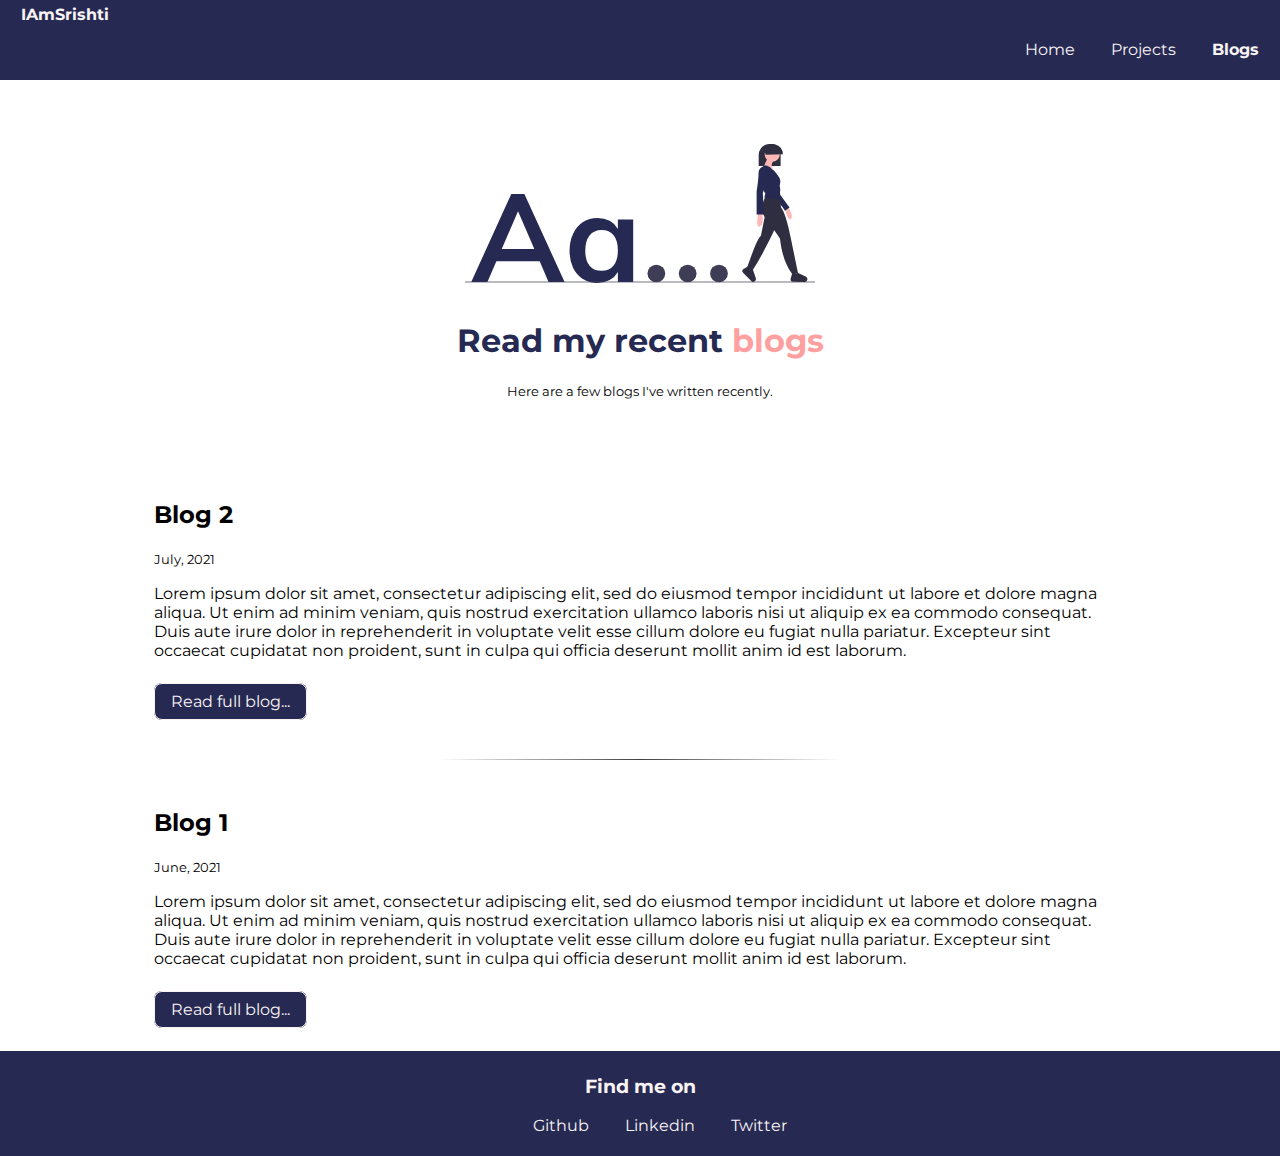
==== blogs.html @ d9eb635a "Portfolio" ====
<!DOCTYPE html>
<html lang="en">
  <head>
    <meta charset="UTF-8" />
    <meta http-equiv="X-UA-Compatible" content="IE=edge" />
    <meta name="viewport" content="width=device-width, initial-scale=1.0" />
    <title>Blogs | Srishti Maurya</title>
    <link rel="stylesheet" href="css/styles.css" />
  </head>
  <body>
    <nav class="navigation">
      <div>
        <a href="index.html" class="navigation-brand"> IAmSrishti</a>
      </div>
      <ul class="header-link">
        <li><a href="index.html" >Home</a></li>

        <li><a href="projects.html" >Projects</a></li>

        <li><a href="blogs.html" class="link-active">Blogs</a></li>
      </ul>
    </nav>

    <header class="intro">
      <img
        src="/images/blogs.svg"
        alt="img-projects"
        class="intro-img-heading"
      />
      <h1 class="intro-heading">
        Read my recent
        <span class="intro-heading-inverted">blogs</span>
      </h1>
      <p class="intro-body">
        <small>Here are a few blogs I've written recently.</small>
      </p>
    </header>
    
    <section class="section-project">
      <div>
        <h2>Blog 2</h2>
        <small>July, 2021</small>
        <p>
            Lorem ipsum dolor sit amet, consectetur adipiscing elit, sed do eiusmod tempor incididunt ut labore et dolore magna aliqua. Ut enim ad minim veniam, quis nostrud exercitation ullamco laboris nisi ut aliquip ex ea commodo consequat. Duis aute irure dolor in reprehenderit in voluptate velit esse cillum dolore eu fugiat nulla pariatur. Excepteur sint occaecat cupidatat non proident, sunt in culpa qui officia deserunt mollit anim id est laborum.
        </p>
        <ul class="section-project-link">
          <li>
            <a href="/blogs/blog2.html" class="section-white-link">Read full blog...</a>
          </li>
        
        </ul>
      </div>
    </section>
    <hr>
    <section class="section-project">
        <div>
          <h2>Blog 1</h2>
          <small>June, 2021</small>
          <p>
            Lorem ipsum dolor sit amet, consectetur adipiscing elit, sed do eiusmod tempor incididunt ut labore et dolore magna aliqua. Ut enim ad minim veniam, quis nostrud exercitation ullamco laboris nisi ut aliquip ex ea commodo consequat. Duis aute irure dolor in reprehenderit in voluptate velit esse cillum dolore eu fugiat nulla pariatur. Excepteur sint occaecat cupidatat non proident, sunt in culpa qui officia deserunt mollit anim id est laborum.
          </p>
          <ul class="section-project-link">
            <li>
              <a href="/blogs/blog1.html" class="section-white-link">Read full blog...</a>
            </li>
          
          </ul>
        </div>
      </section>
    <footer>
      <div class="navigation">
        <h3>Find me on</h3>
        <ul class="footer-link">
          <li>
            <a href="https://github.com/srishti-maurya">Github</a>
          </li>
          <li>
            <a href="https://www.linkedin.com/in/mauryasrishti22/">Linkedin</a>
          </li>
          <li>
            <a href="https://twitter.com/SrishtiMaurya1?s=09">Twitter</a>
          </li>
        </ul>
      </div>
    </footer>
  </body>
</html>
---- css/styles.css ----
@import url("https://fonts.googleapis.com/css2?family=Montserrat:wght@300;700&display=swap");

/* color declaration */
:root {
  --primary-color: #262a53;
  --secondary-color: #ffa0a0;
  --simple-color: #FAF3F3;
}
/* body  */
body {
  margin: 0px;
  font-family: "Montserrat", sans-serif;
}
/* navigation bar */
.navigation {
  background-color: var(--primary-color);
  padding: 0.3rem;
}
.navigation a {
  text-decoration: none;
  color: var(--simple-color);
  padding: 0.5rem 1rem;
}
.navigation .navigation-brand {
  font-weight: bold;
}
.header-link {
  text-align: right;
}
.header-link li {
  display: inline;
}
.header-link .link-active {
  font-weight: bold;
}
/* home page heading */
.intro {
  padding: 4rem 1rem;
}
.intro .intro-img-heading {
  max-width: 80%;
  width: 350px;
  display: block;
  margin: auto;
}

.intro .intro-heading {
  text-align: center;
  padding-top: 1rem;
  color: var(--primary-color);
}

.intro .intro-heading .intro-heading-inverted {
  color: var(--secondary-color);
}

.intro .intro-body {
  text-align: center;
}

/* off white section */
.section-off-white{
    background-color: var(--simple-color);
    padding: 3.5rem 0rem;
    text-align: center;
}

.section-heading{
    color: var(--primary-color);
}
.section-body{
    padding: 1rem 7rem;

}
.section-off-white-link{
    text-decoration: none;
    border: 1px solid ;
    padding: 0.5rem 1rem;
    color: var(--primary-color);
    background-color: var(--simple-color);
    border-radius: 0.5rem;
    margin-top: 3rem;
}
/* white section */
.section-white{
    padding: 3.5rem 0rem;
    text-align: center;
}

.section-white-link{
    text-decoration: none;
    border: 1px solid ;
    padding: 0.5rem 1rem;
    color: var(--simple-color);
    background-color: var(--primary-color);
    border-radius: 0.5rem;
    margin-top: 3rem;
}
/* footer */
.navigation h3{
    color: var(--simple-color);
    text-align: center;
}
.footer-link{
    text-align: center;
}
.footer-link li{
    display: inline;
}

/* projects page */
.section-project{
 padding: 0 12%;
}
.section-project-link{
    padding-left: 0rem;
    margin: 2rem 0rem;
   
}

.section-project-link li{
display: inline;
margin-right: 1rem; 
}

hr{
    border: 0;
    height: 1px;
    width: 25rem;
    background-image: linear-gradient(to right, rgba(0, 0, 0, 0), rgba(0, 0, 0, 0.75), rgba(0, 0, 0, 0));
  margin: 3rem auto;

}
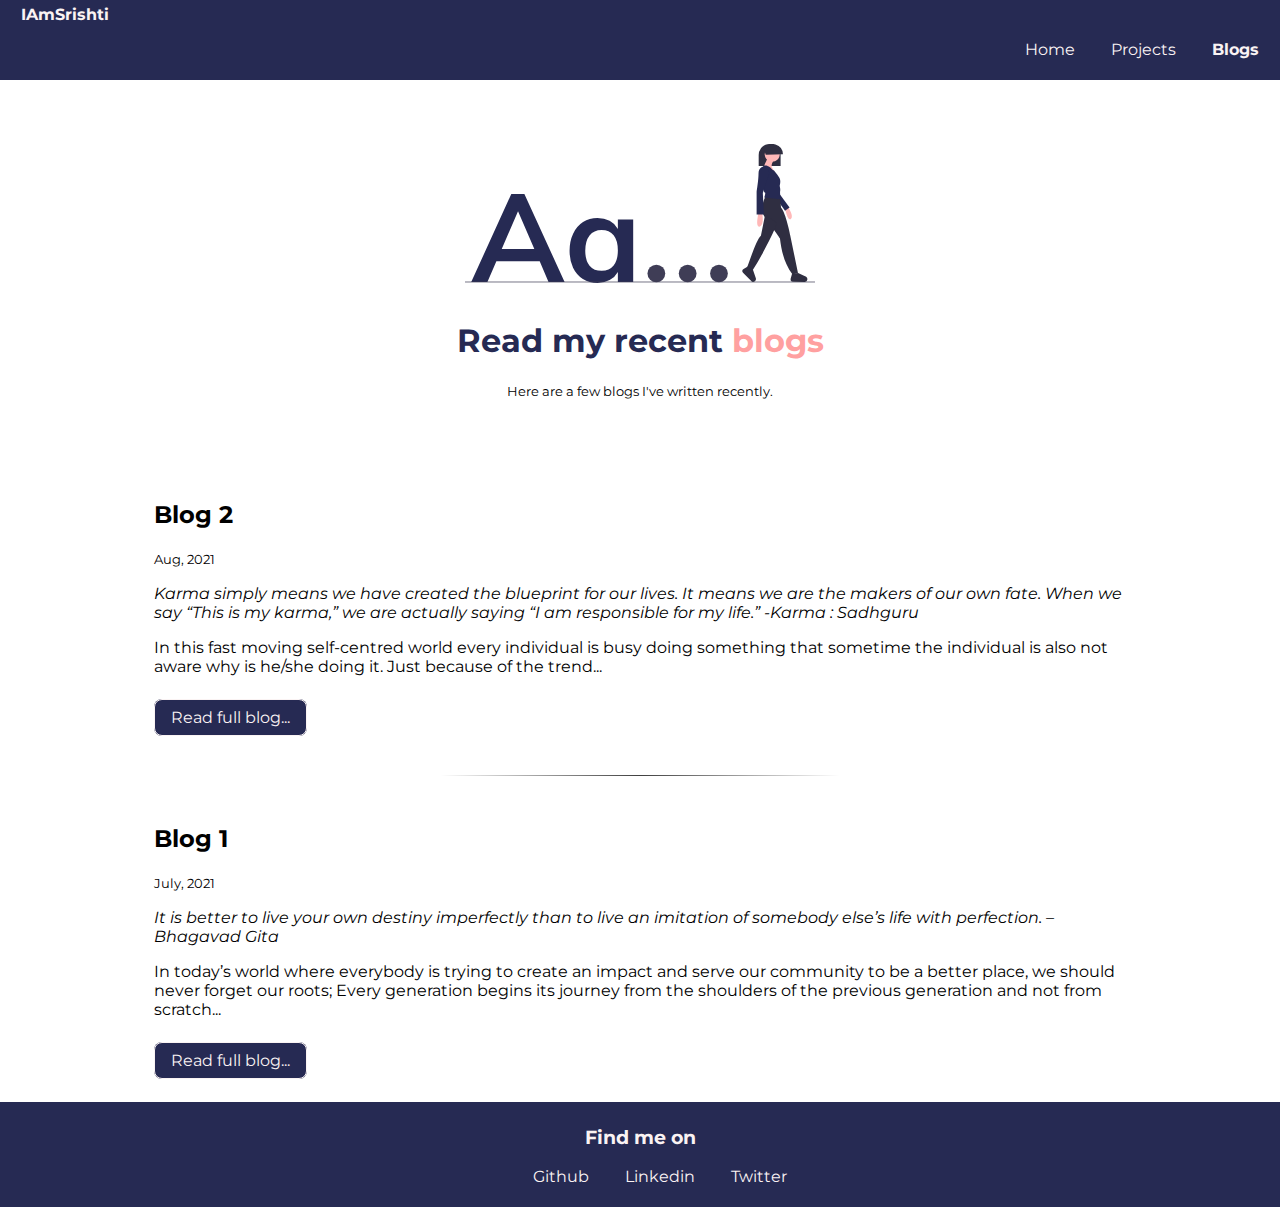
==== commit 36739216: "added blogs" ====
--- a/blogs.html
+++ b/blogs.html
@@ -39,10 +39,16 @@
     <section class="section-project">
       <div>
         <h2>Blog 2</h2>
-        <small>July, 2021</small>
+        <small>Aug, 2021</small>
+        <div class="blog-body">
+        <p><span class="quote"> <em><italic>  Karma simply means we have created the blueprint for our lives. It means we are the makers of our own fate. When we say “This is my karma,” we are actually saying “I am responsible for my life.”
+          -Karma : Sadhguru</italic></em></span></p>
         <p>
-            Lorem ipsum dolor sit amet, consectetur adipiscing elit, sed do eiusmod tempor incididunt ut labore et dolore magna aliqua. Ut enim ad minim veniam, quis nostrud exercitation ullamco laboris nisi ut aliquip ex ea commodo consequat. Duis aute irure dolor in reprehenderit in voluptate velit esse cillum dolore eu fugiat nulla pariatur. Excepteur sint occaecat cupidatat non proident, sunt in culpa qui officia deserunt mollit anim id est laborum.
+         
+         In this fast moving self-centred world every individual is busy doing something that sometime the individual is also not aware why is he/she doing it. Just because of the trend... 
+    
         </p>
+      </div>
         <ul class="section-project-link">
           <li>
             <a href="/blogs/blog2.html" class="section-white-link">Read full blog...</a>
@@ -55,9 +61,14 @@
     <section class="section-project">
         <div>
           <h2>Blog 1</h2>
-          <small>June, 2021</small>
+          <small>July, 2021</small>
           <p>
-            Lorem ipsum dolor sit amet, consectetur adipiscing elit, sed do eiusmod tempor incididunt ut labore et dolore magna aliqua. Ut enim ad minim veniam, quis nostrud exercitation ullamco laboris nisi ut aliquip ex ea commodo consequat. Duis aute irure dolor in reprehenderit in voluptate velit esse cillum dolore eu fugiat nulla pariatur. Excepteur sint occaecat cupidatat non proident, sunt in culpa qui officia deserunt mollit anim id est laborum.
+         <span class="quote"> <em><italic> It is better to live your own destiny imperfectly than to live an imitation of somebody else’s life with perfection.
+            – Bhagavad Gita </italic></em></span> </p><p>
+            
+            In today’s world where everybody is trying to create an impact and serve our community to be a better place, we should never forget our roots; Every generation begins its journey from the shoulders of the previous generation and not from scratch... 
+            
+            
           </p>
           <ul class="section-project-link">
             <li>
--- a/css/styles.css
+++ b/css/styles.css
@@ -130,4 +130,9 @@
     background-image: linear-gradient(to right, rgba(0, 0, 0, 0), rgba(0, 0, 0, 0.75), rgba(0, 0, 0, 0));
   margin: 3rem auto;
 
-}+}
+
+.quote{
+  text-align: center;
+}
+
